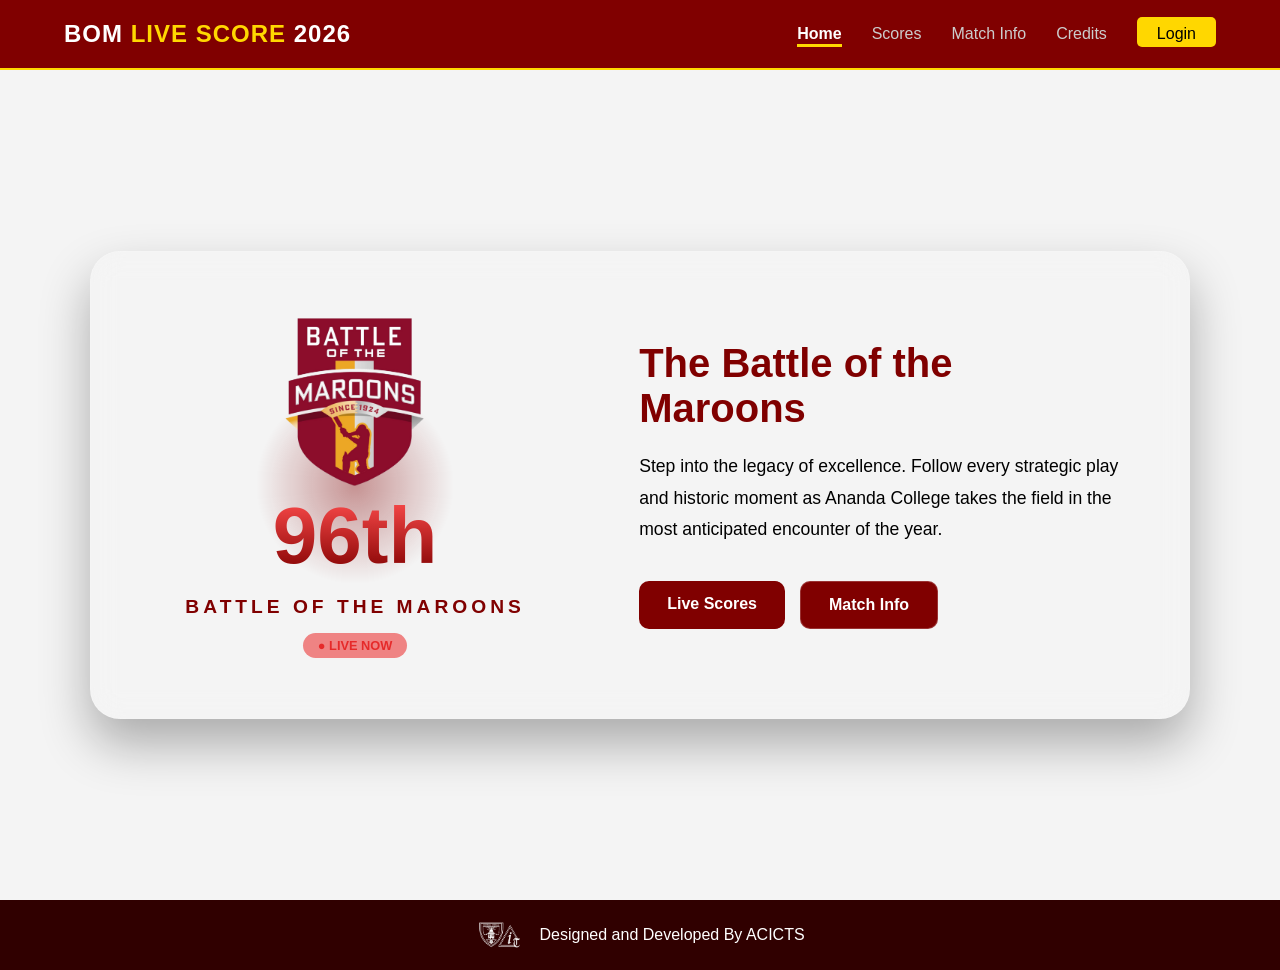
==== index.html @ b525ae36 "Credits" ====
<!DOCTYPE html>
<html lang="en">

<head>
    <meta charset="UTF-8">
    <meta name="viewport" content="width=device-width, initial-scale=1.0">
    <title>BOM Live Score 2026</title>
    <link rel="stylesheet" href="assests/style.css">
    <link rel="icon" type="image/x-icon" href="assests/img/bomlive.png">

</head>

<body>

    <nav class="navbar">
        <div class="nav-container">
            <div class="nav-logo">
                BOM<span> LIVE SCORE</span> 2026
            </div>

            <div class="menu-toggle" id="menu-toggle">
                <span></span>
                <span></span>
                <span></span>
            </div>

            <ul class="nav-links" id="nav-links">
                <li><a href="index.html" class="active">Home</a></li>
                <li><a href="#">Scores</a></li>
                <li><a href="match-info.html">Match Info</a></li>
                <li><a href="credits.html">Credits</a></li>
                <li><a href="login.html" class="btn-login">Login</a></li>
            </ul>
        </div>
    </nav>

    <main class="desktop-container">
        <div class="glass-card">
            <div class="hero-flex-container">

                <section class="branding">
                    <div class="logo-box">
                        <div class="logo-glow"></div>
                        <img src="assests/img/bom_logo.png" alt="Ananda College Logo" class="main-logo">
                        <h1 class="year-display">96th</h1>
                        <h2 class="school-name">BATTLE OF THE MAROONS</h2>
                        <div class="status-badge">● LIVE NOW</div>
                    </div>
                </section>

                <section class="intro-side">
                    <div class="intro-box">

                        <h3>The Battle of the Maroons</h3>
                        <p>
                            Step into the legacy of excellence. Follow every strategic play and historic moment as
                            Ananda College takes the field in the most anticipated encounter of the year.
                        </p>
                        <div class="button-group">
                            <a href="#" class="cta-button primary">Live Scores</a>
                            <a href="match-info.html" class="cta-button secondary">Match Info</a>
                        </div>
                    </div>
                </section>

            </div>
        </div>
    </main>

    <footer class="footer">
        <div class="footer-content">
            <img src="assests/img/logo-removebg-preview (1).png" alt="ACICTS" class="footer-mini-logo">
            <span>Designed and Developed By ACICTS</span>
        </div>
    </footer>

</body>
<script src="assests/app.js"></script>

</html>
---- assests/style.css ----
/* ================= RESET ================= */
* {
    margin: 0;
    padding: 0;
    box-sizing: border-box;
    font-family: 'Segoe UI', Tahoma, Geneva, Verdana, sans-serif;
}

body {
    background-color: #f4f4f4;
    overflow-x: hidden;
}

/* ================= NAVBAR ================= */
.navbar {
    background-color: maroon;
    color: #ffffff;
    min-height: 70px;
    display: flex;
    align-items: center;
    border-bottom: 2px solid gold;
    padding: 0 5%;
}

.nav-container {
    width: 100%;
    max-width: 1200px;
    margin: 0 auto;
    display: flex;
    justify-content: space-between;
    align-items: center;
}

.nav-logo {
    font-size: 1.5rem;
    font-weight: 800;
    letter-spacing: 1px;
}

.nav-logo span {
    color: gold;
}

.nav-links {
    list-style: none;
    display: flex;
    gap: 30px;
    align-items: center;
    flex-wrap: wrap;
}

.nav-links a {
    text-decoration: none;
    color: #cccccc;
    font-weight: 500;
    transition: 0.3s ease;
}

.nav-links a:hover,
.nav-links a.active {
    color: #ffffff;
}

.nav-links a {
    position: relative;
    text-decoration: none;
    padding-bottom: 5px;
}
.nav-links a::after {
    content: "";
    position: absolute;
    left: 0;
    bottom: 0;
    width: 0%;
    height: 3px;
    background: gold;
    transition: width 0.3s ease;
}

.nav-links a:hover::after {
    width: 100%;
}

.nav-links a.active::after {
    width: 100%;
}

.nav-links a.active {
    font-weight: 600;
}

.btn-login {
    background-color: gold;
    color: black !important;
    padding: 8px 20px;
    border-radius: 5px;
}

.btn-login:hover {
    transform: translateY(-2px);
}

/* ================= HERO SECTION ================= */
.desktop-container {
    background: linear-gradient(135deg,
            #ffffff 0%,
            #ffe6e6 20%,
            #ffcccc 40%,
            #ff9999 60%,

        );

    min-height: calc(100vh - 70px);
    display: flex;
    justify-content: center;
    align-items: center;
    padding: 40px 20px;
}

.glass-card {
    background: rgba(255, 255, 255, 0.03);
    backdrop-filter: blur(15px);
    border: 1px solid rgba(255, 255, 255, 0.1);
    border-radius: 30px;
    padding: 60px;
    max-width: 1100px;
    width: 100%;
    box-shadow: 0 25px 50px rgba(0, 0, 0, 0.3);
}

.hero-flex-container {
    display: flex;
    align-items: center;
    gap: 80px;
    flex-wrap: wrap;
}

/* ================= BRANDING ================= */
.branding {
    flex: 1;
    position: relative;
    text-align: center;
}

.logo-glow {
    position: absolute;
    top: 50%;
    left: 50%;
    transform: translate(-50%, -50%);
    width: 200px;
    height: 200px;
    background: radial-gradient(circle, rgba(128, 0, 0, 0.4) 0%, transparent 70%);
    z-index: -1;
}

.main-logo {
    width: 180px;
    max-width: 100%;
    transition: 0.4s ease;
}

.main-logo:hover {
    transform: scale(1.05);
}

.school-name {
    letter-spacing: 4px;
    font-size: 1.2rem;
    margin-top: 20px;
    color: maroon;
}

.year-display {
    font-size: 5rem;
    font-weight: 900;
    background: linear-gradient(to bottom, #ff4d4d, #800000);
    -webkit-background-clip: text;
    -webkit-text-fill-color: transparent;
    line-height: 1;
}

.status-badge {
    display: inline-block;
    background: rgba(238, 112, 112, 0.856);
    color: #e62a2a;
    padding: 5px 15px;
    border-radius: 20px;
    font-size: 0.8rem;
    font-weight: bold;
    margin-top: 15px;
    animation: pulse 2s infinite;
}

/* ================= INTRO ================= */
.intro-side {
    flex: 1.2;
}

.intro-box h3 {
    font-size: 2.5rem;
    margin-bottom: 20px;
    color: maroon;
}

.intro-box p {
    color: black;
    font-size: 1.1rem;
    font-weight: 500;
    line-height: 1.8;
    margin-bottom: 35px;
}

.button-group {
    display: flex;
    gap: 15px;
    flex-wrap: wrap;
}

.cta-button {
    padding: 14px 28px;
    border-radius: 10px;
    text-decoration: none;
    font-weight: 600;
    transition: 0.3s ease;
}

.cta-button.primary {
    background: #800000;
    color: white;
}

.cta-button.secondary {
    background: #800000;
    color: white;
    border: 1px solid rgba(255, 255, 255, 0.2);
}

.cta-button:hover {
    transform: translateY(-3px);
    filter: brightness(1.2);
}

/* ================= FOOTER ================= */
.footer {
    background: #300000;
    color: white;
    padding: 20px 5%;
}

.footer-content {
    display: flex;
    justify-content: center;
    align-items: center;
    gap: 15px;
    flex-wrap: wrap;
    text-align: center;
}

.footer-mini-logo {
    height: 30px;
}

/* ================= ANIMATION ================= */
@keyframes pulse {
    0% {
        opacity: 1;
    }

    50% {
        opacity: 0.5;
    }

    100% {
        opacity: 1;
    }
}

/* ================= RESPONSIVE ================= */

@media (max-width: 992px) {
    .hero-flex-container {
        flex-direction: column;
        gap: 40px;
        text-align: center;
    }

    .glass-card {
        padding: 40px 25px;
    }

    .year-display {
        font-size: 4rem;
    }

    .intro-box h3 {
        font-size: 2rem;
    }

    .button-group {
        justify-content: center;
    }
}

.menu-toggle {
    display: none;
}

.menu-toggle span {
    width: 25px;
    height: 3px;
    background: gold;
    border-radius: 5px;
    transition: 0.3s ease;
}



/* ================= MOBILE NAVBAR ================= */
@media (max-width: 768px) {

    .nav-container {
        flex-direction: row;
        justify-content: space-between;
        align-items: center;
        position: relative;
    }

    .menu-toggle {
        display: flex;
        flex-direction: column;
        gap: 6px;
        cursor: pointer;
        z-index: 1001;
    }

    .nav-links {
        position: absolute;
        top: 75px;
        left: 0;
        width: 100%;
        flex-direction: column;
        align-items: center;
        gap: 18px;

        background: rgba(128, 0, 0, 0.95);
        backdrop-filter: blur(15px);

        padding: 25px 0;
        border-radius: 0 0 20px 20px;
        border-bottom: 2px solid gold;

        opacity: 0;
        transform: translateY(-15px);
        pointer-events: none;
        transition: all 0.35s ease;
    }

    .nav-links.active {
        opacity: 1;
        transform: translateY(0);
        pointer-events: auto;
    }

    .nav-links li {
        width: 80%;
    }

    .nav-links a {
        display: block;
        padding: 12px;
        font-size: 1.05rem;
        border-radius: 10px;
        transition: 0.3s ease;
        background: rgba(255, 255, 255, 0.05);
    }

    .nav-links a:hover,
    .nav-links a.active {
        background: gold;
        color: maroon !important;
        font-weight: 600;
        box-shadow: 0 5px 15px rgba(255, 215, 0, 0.4);
    }

    .glass-card {
        padding: 25px 20px;
    }

    .main-logo {
        width: 130px;
    }

    .year-display {
        font-size: 3rem;
    }

    .school-name {
        font-size: 1rem;
        letter-spacing: 2px;
    }

    .intro-box h3 {
        font-size: 1.6rem;
    }

    .intro-box p {
        font-size: 1rem;
    }

    .button-group {
        flex-direction: column;
        align-items: center;
    }

    .cta-button {
        width: 100%;
        text-align: center;
    }
}

@media (max-width: 400px) {
    .year-display {
        font-size: 2.4rem;
    }

    .intro-box h3 {
        font-size: 1.3rem;
    }

    .main-logo {
        width: 110px;
    }
}

.nav-container {
    position: relative;
    z-index: 1000;
}

.nav-links {
    z-index: 9999;
}




/* ================= ADMIN LOGIN ================= */
.login-container {
    display: flex;
    justify-content: center;
    align-items: center;
    min-height: calc(100vh - 70px);
    background: linear-gradient(135deg, #8b0000 0%, #4a0000 100%);
    padding: 40px 20px;
}

.login-card {
    background: rgba(255, 255, 255, 0.05);
    backdrop-filter: blur(20px);
    border: 1px solid rgba(255, 255, 255, 0.15);
    border-radius: 25px;
    padding: 40px 35px;
    max-width: 400px;
    width: 100%;
    color: #ffffff;
    box-shadow: 0 20px 40px rgba(0, 0, 0, 0.4);
    text-align: center;
}

.login-title {
    font-size: 2rem;
    color: gold;
    margin-bottom: 25px;
    font-weight: 700;
    letter-spacing: 1px;
}

.login-form {
    display: flex;
    flex-direction: column;
    gap: 20px;
}

.login-form label {
    text-align: left;
    font-size: 0.95rem;
    color: #fff;
}

.login-form input {
    padding: 12px 15px;
    border-radius: 10px;
    border: none;
    outline: none;
    background: rgba(255, 255, 255, 0.1);
    color: #fff;
    font-size: 1rem;
    transition: 0.3s ease;
}

.login-form input::placeholder {
    color: #ccc;
}

.login-form input:focus {
    background: rgba(255, 255, 255, 0.2);
    box-shadow: 0 0 10px gold;
}

.login-btn {
    padding: 14px 0;
    border: none;
    border-radius: 12px;
    background: gold;
    color: maroon;
    font-weight: 700;
    font-size: 1rem;
    cursor: pointer;
    transition: 0.3s ease;
}

.login-btn:hover {
    transform: translateY(-3px);
    box-shadow: 0 5px 20px rgba(255, 215, 0, 0.5);
}

.login-footer {
    margin-top: 20px;
    font-size: 0.85rem;
    color: #ccc;
}

@media (max-width: 500px) {
    .login-card {
        padding: 30px 20px;
    }

    .login-title {
        font-size: 1.6rem;
    }
}


/* ================= MATCH INFO PAGE ================= */
.match-info-page {
    display: flex;
    justify-content: center;
    padding: 50px 5%;
        background: linear-gradient(135deg,
            #ffffff 0%,
            #ffe6e6 20%,
            #ffcccc 40%,
            #ff9999 60%,

        ); }

.match-info-card {
    background: rgba(255, 255, 255, 0.95);
    border-radius: 20px;
    padding: 40px;
    max-width: 900px;
    width: 100%;
    box-shadow: 0 10px 30px rgba(0, 0, 0, 0.2);
    color: #800000;
}

.match-title {
    font-size: 2rem;
    color: #800000;
    text-align: center;
    margin-bottom: 30px;
    font-weight: 700;
}

.info-box {
    background: #ffffff;
    border: 2px solid #800000; 
    border-left: 6px solid gold;
    border-radius: 15px;
    padding: 20px 25px;
    margin-bottom: 20px;
    box-shadow: 0 0 15px rgba(255, 215, 0, 0.2);
    transition: all 0.3s ease;
}

.info-box:hover {
    box-shadow: 0 0 25px rgba(255, 215, 0, 0.4);
}

.info-box h3 {
    color: #800000;
    margin-bottom: 10px;
}

.info-box p {
    color: black;
    font-weight: 500; 
    line-height: 1.6;
}

@media (max-width: 768px) {
    .match-info-card {
        padding: 25px 20px;
    }

    .match-title {
        font-size: 1.8rem;
    }

    .info-box {
        padding: 15px 15px;
    }

    .info-box h3 {
        font-size: 1.1rem;
    }

    .info-box p {
        font-size: 0.95rem;
    }
}

/* ================= TWO COLUMN DEVELOPER GRID ================= */

.credits-container {
    display: flex;
    justify-content: center;
    padding: 60px 5%;
    background: linear-gradient(135deg, #ffffff, #f7f7f7);
}

.credits-card {
    max-width: 1000px;
    width: 100%;
}

.credits-title {
    text-align: center;
    font-size: 2.2rem;
    color: #800000;
    margin-bottom: 40px;
}

.dev-grid {
    display: grid;
    grid-template-columns: repeat(2, 1fr);
    gap: 25px;
}


.dev-card {
    background: #ffffff;
    border: 2px solid #800000;
    border-radius: 15px;
    padding: 25px;
    text-align: center;
    transition: 0.3s ease;
    box-shadow: 0 0 15px rgba(255, 215, 0, 0.2);
}


.dev-card:hover {
    box-shadow: 0 0 25px rgba(255, 215, 0, 0.6);
    transform: translateY(-5px);
}
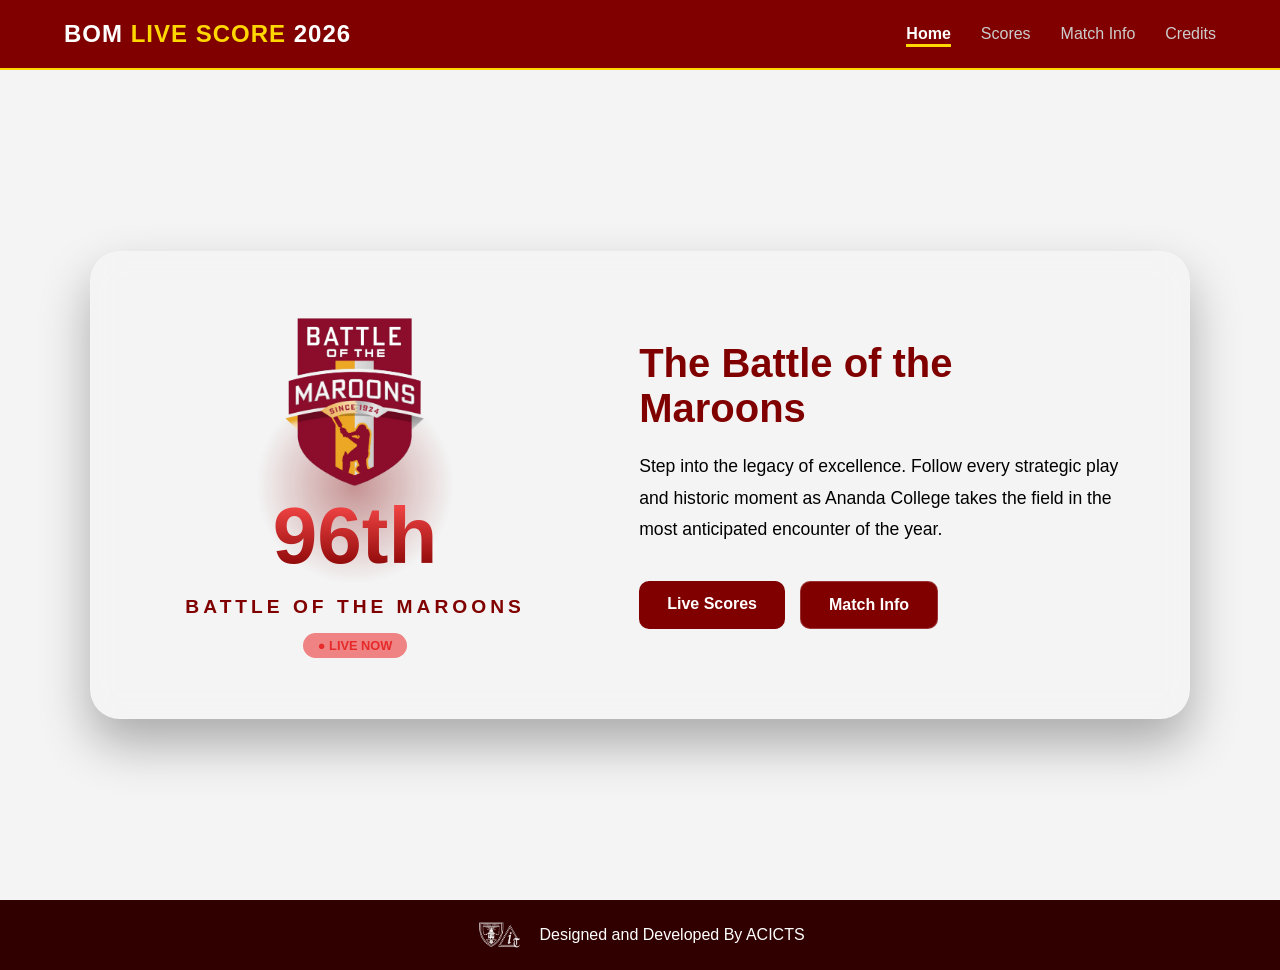
==== commit 75fa3f4a: "Navbar Adjustments" ====
--- a/index.html
+++ b/index.html
@@ -26,10 +26,9 @@
 
             <ul class="nav-links" id="nav-links">
                 <li><a href="index.html" class="active">Home</a></li>
-                <li><a href="#">Scores</a></li>
+                <li><a href="live-scores.html">Scores</a></li>
                 <li><a href="match-info.html">Match Info</a></li>
                 <li><a href="credits.html">Credits</a></li>
-                <li><a href="login.html" class="btn-login">Login</a></li>
             </ul>
         </div>
     </nav>
@@ -57,7 +56,7 @@
                             Ananda College takes the field in the most anticipated encounter of the year.
                         </p>
                         <div class="button-group">
-                            <a href="#" class="cta-button primary">Live Scores</a>
+                            <a href="live-scores.html" class="cta-button primary">Live Scores</a>
                             <a href="match-info.html" class="cta-button secondary">Match Info</a>
                         </div>
                     </div>
--- a/assests/style.css
+++ b/assests/style.css
@@ -91,7 +91,7 @@
 
 .btn-login {
     background-color: gold;
-    color: black !important;
+    color: white !important;
     padding: 8px 20px;
     border-radius: 5px;
 }
@@ -241,6 +241,33 @@
 }
 
 /* ================= FOOTER ================= */
+
+html, body {
+    height: 100%;
+    margin: 0;
+}
+
+body {
+    display: flex;
+    flex-direction: column;
+}
+
+.credits-container{
+    flex: 1;
+}
+
+.desktop-container{
+    flex: 1;
+}
+
+.live-score-section{
+    flex: 1;
+}
+
+.match-info-page{
+    flex: 1;
+}
+
 .footer {
     background: #300000;
     color: white;
@@ -259,6 +286,7 @@
 .footer-mini-logo {
     height: 30px;
 }
+
 
 /* ================= ANIMATION ================= */
 @keyframes pulse {
@@ -347,7 +375,7 @@
 
         padding: 25px 0;
         border-radius: 0 0 20px 20px;
-        border-bottom: 2px solid gold;
+
 
         opacity: 0;
         transform: translateY(-15px);
@@ -370,7 +398,6 @@
         padding: 12px;
         font-size: 1.05rem;
         border-radius: 10px;
-        transition: 0.3s ease;
         background: rgba(255, 255, 255, 0.05);
     }
 
@@ -450,12 +477,18 @@
     justify-content: center;
     align-items: center;
     min-height: calc(100vh - 70px);
-    background: linear-gradient(135deg, #8b0000 0%, #4a0000 100%);
+    background: linear-gradient(135deg,
+            #ffffff 0%,
+            #ffe6e6 20%,
+            #ffcccc 40%,
+            #ff9999 60%,
+
+        );
     padding: 40px 20px;
 }
 
 .login-card {
-    background: rgba(255, 255, 255, 0.05);
+    background: maroon;
     backdrop-filter: blur(20px);
     border: 1px solid rgba(255, 255, 255, 0.15);
     border-radius: 25px;
@@ -508,16 +541,18 @@
 }
 
 .login-btn {
-    padding: 14px 0;
-    border: none;
-    border-radius: 12px;
+    padding: 14px 28px;
+    border-radius: 10px;
+    text-decoration: none;
+    font-weight: 600;
+    transition: 0.3s ease;
+}
+
+.login-btn {
     background: gold;
     color: maroon;
-    font-weight: 700;
-    font-size: 1rem;
-    cursor: pointer;
-    transition: 0.3s ease;
-}
+}
+
 
 .login-btn:hover {
     transform: translateY(-3px);
@@ -650,7 +685,7 @@
 
 .dev-card {
     background: #ffffff;
-    border: 2px solid #800000;
+    border: solid #800000;
     border-radius: 15px;
     padding: 25px;
     text-align: center;
@@ -660,8 +695,152 @@
 
 
 .dev-card:hover {
-    box-shadow: 0 0 25px rgba(255, 215, 0, 0.6);
     transform: translateY(-5px);
 }
 
-
+/* ================= TABLET RESPONSIVE ================= */
+
+@media (max-width: 992px) {
+
+    .credits-card {
+        padding: 30px;
+    }
+
+    .dev-grid {
+        grid-template-columns: repeat(2, 1fr);
+        gap: 20px;
+    }
+
+}
+
+/* ================= MOBILE RESPONSIVE ================= */
+
+@media (max-width: 400px) {
+
+    .credits-container {
+        padding: 40px 20px;
+    }
+
+    .credits-card {
+        padding: 25px 20px;
+    }
+
+    .credits-title {
+        font-size: 22px;
+        margin-bottom: 30px;
+    }
+
+    .dev-grid {
+        grid-template-columns: 1fr; /* Stack cards */
+        gap: 15px;
+    }
+
+    .dev-card {
+        padding: 18px;
+    }
+
+    .dev-card h3 {
+        font-size: 16px;
+    }
+
+}
+
+
+
+/* ================= LIVE SCORE SECTION ================= */
+
+.live-score-section {
+    padding: 60px 5%;
+    background: linear-gradient(135deg, #ffffff, #f8f5f5);
+}
+
+.section-title {
+    text-align: center;
+    color: #800000;
+    font-size: 2rem;
+    margin-bottom: 40px;
+}
+
+
+.team-box {
+    background: #ffffff;
+    border: 2px solid #800000;
+    border-left: 6px solid gold;
+    border-radius: 12px;
+    padding: 25px;
+    margin-bottom: 40px;
+    box-shadow: 0 5px 15px rgba(128, 0, 0, 0.1);
+}
+
+.team-box-nalanda {
+    background: #ffffff;
+    border: 2px solid #800000;
+    border-left: 6px solid gray;
+    border-radius: 12px;
+    padding: 25px;
+    margin-bottom: 40px;
+    box-shadow: 0 5px 15px rgba(128, 0, 0, 0.1);
+}
+
+.team-title {
+    color: #800000;
+    margin-bottom: 20px;
+    text-align: center;
+    font-size: 1.5rem;
+}
+
+
+.score-table {
+    width: 100%;
+    border-collapse: collapse;
+    margin-bottom: 25px;
+    background: #ffffff;
+}
+
+.score-table th {
+    background: #800000;
+    color: #ffffff;
+    padding: 12px;
+    border: 1px solid #800000;
+}
+
+.score-table td {
+    padding: 10px;
+    border: 1px solid #800000;
+    text-align: center;
+}
+
+
+.score-table tbody tr:nth-child(even) {
+    background: #fff8dc; 
+}
+
+
+.total-row {
+    background: gold;
+    color: #800000;
+    font-weight: bold;
+}
+
+.total-row-nalanda {
+    background: gray;
+    color: #800000;
+    font-weight: bold;
+}
+
+
+@media (max-width: 768px) {
+    .score-table th,
+    .score-table td {
+        font-size: 0.9rem;
+        padding: 8px;
+    }
+
+    .team-box {
+        padding: 15px;
+    }
+}
+
+
+
+
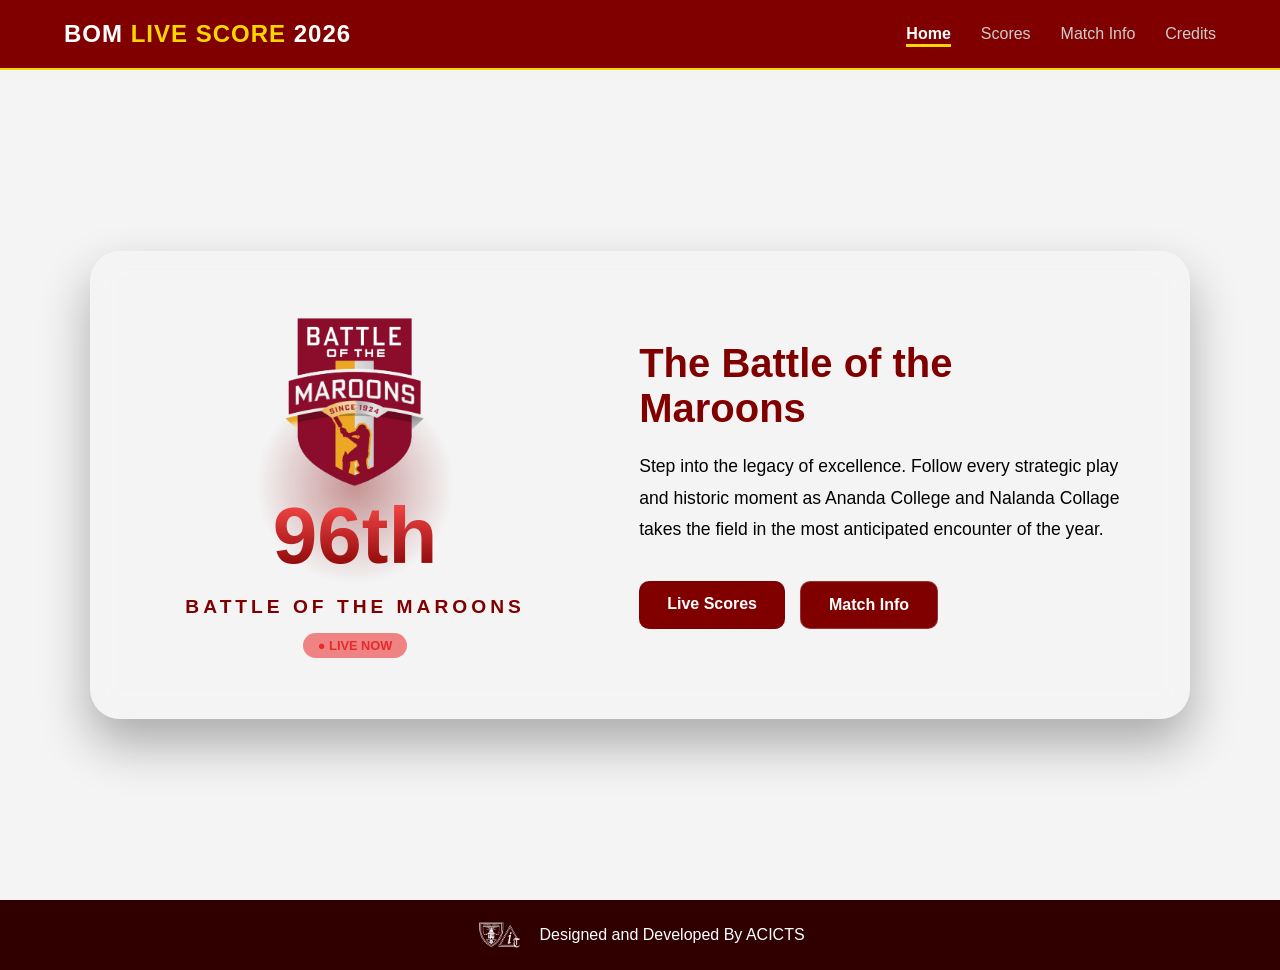
==== commit 20ac38b9: "Adjusted some features" ====
--- a/index.html
+++ b/index.html
@@ -53,7 +53,7 @@
                         <h3>The Battle of the Maroons</h3>
                         <p>
                             Step into the legacy of excellence. Follow every strategic play and historic moment as
-                            Ananda College takes the field in the most anticipated encounter of the year.
+                            Ananda College and Nalanda Collage takes the field in the most anticipated encounter of the year.
                         </p>
                         <div class="button-group">
                             <a href="live-scores.html" class="cta-button primary">Live Scores</a>
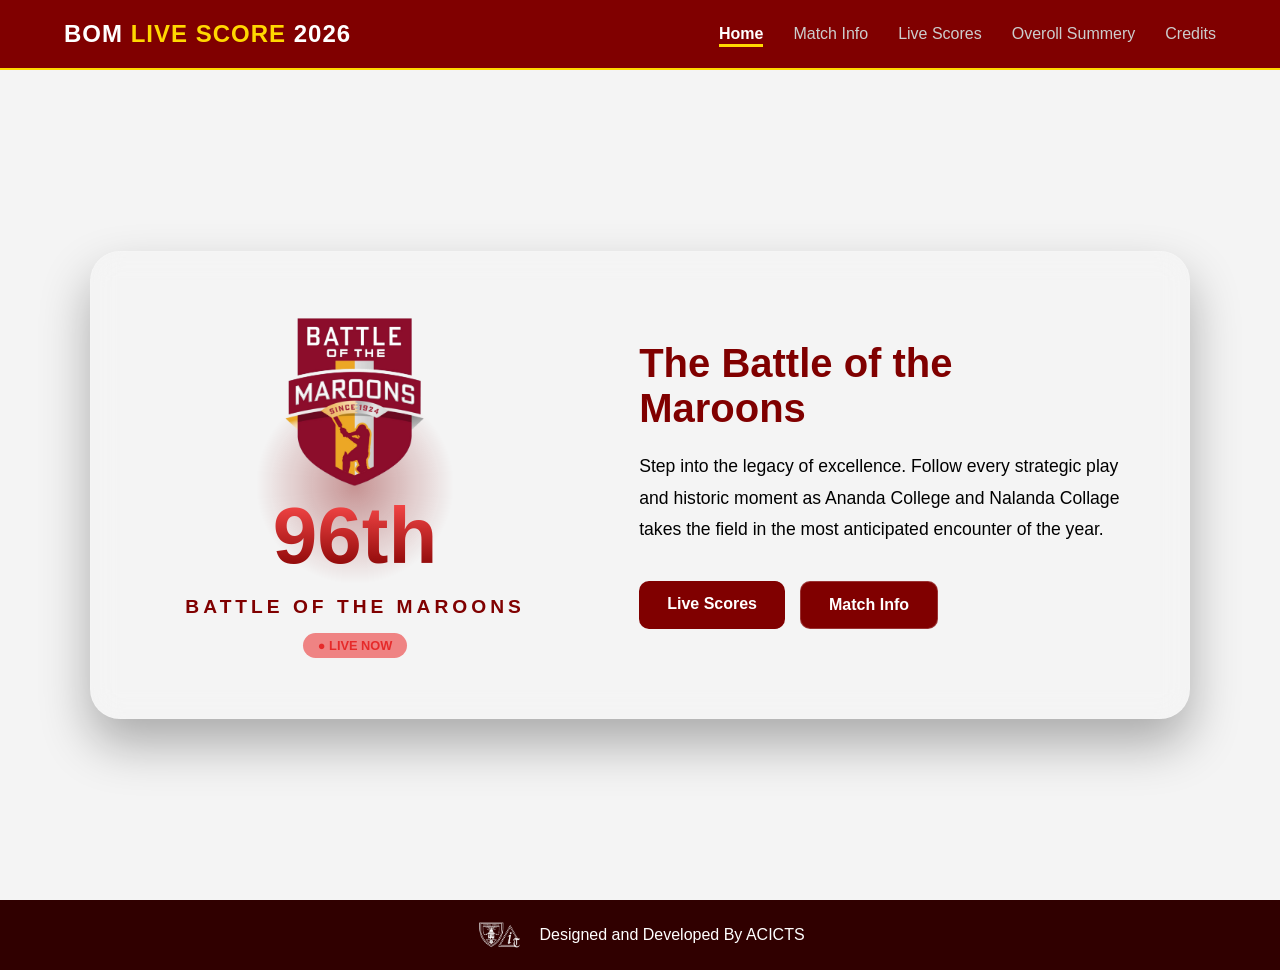
==== commit b22383a9: "Added some features" ====
--- a/index.html
+++ b/index.html
@@ -26,8 +26,9 @@
 
             <ul class="nav-links" id="nav-links">
                 <li><a href="index.html" class="active">Home</a></li>
-                <li><a href="live-scores.html">Scores</a></li>
                 <li><a href="match-info.html">Match Info</a></li>
+                <li><a href="scores.html">Live Scores</a></li>
+                <li><a href="live-scores.html">Overoll Summery</a></li>
                 <li><a href="credits.html">Credits</a></li>
             </ul>
         </div>
@@ -53,7 +54,8 @@
                         <h3>The Battle of the Maroons</h3>
                         <p>
                             Step into the legacy of excellence. Follow every strategic play and historic moment as
-                            Ananda College and Nalanda Collage takes the field in the most anticipated encounter of the year.
+                            Ananda College and Nalanda Collage takes the field in the most anticipated encounter of the
+                            year.
                         </p>
                         <div class="button-group">
                             <a href="live-scores.html" class="cta-button primary">Live Scores</a>
--- a/assests/style.css
+++ b/assests/style.css
@@ -265,6 +265,10 @@
 }
 
 .match-info-page{
+    flex: 1;
+}
+
+.score-status{
     flex: 1;
 }
 
@@ -576,84 +580,6 @@
 }
 
 
-/* ================= MATCH INFO PAGE ================= */
-.match-info-page {
-    display: flex;
-    justify-content: center;
-    padding: 50px 5%;
-        background: linear-gradient(135deg,
-            #ffffff 0%,
-            #ffe6e6 20%,
-            #ffcccc 40%,
-            #ff9999 60%,
-
-        ); }
-
-.match-info-card {
-    background: rgba(255, 255, 255, 0.95);
-    border-radius: 20px;
-    padding: 40px;
-    max-width: 900px;
-    width: 100%;
-    box-shadow: 0 10px 30px rgba(0, 0, 0, 0.2);
-    color: #800000;
-}
-
-.match-title {
-    font-size: 2rem;
-    color: #800000;
-    text-align: center;
-    margin-bottom: 30px;
-    font-weight: 700;
-}
-
-.info-box {
-    background: #ffffff;
-    border: 2px solid #800000; 
-    border-left: 6px solid gold;
-    border-radius: 15px;
-    padding: 20px 25px;
-    margin-bottom: 20px;
-    box-shadow: 0 0 15px rgba(255, 215, 0, 0.2);
-    transition: all 0.3s ease;
-}
-
-.info-box:hover {
-    box-shadow: 0 0 25px rgba(255, 215, 0, 0.4);
-}
-
-.info-box h3 {
-    color: #800000;
-    margin-bottom: 10px;
-}
-
-.info-box p {
-    color: black;
-    font-weight: 500; 
-    line-height: 1.6;
-}
-
-@media (max-width: 768px) {
-    .match-info-card {
-        padding: 25px 20px;
-    }
-
-    .match-title {
-        font-size: 1.8rem;
-    }
-
-    .info-box {
-        padding: 15px 15px;
-    }
-
-    .info-box h3 {
-        font-size: 1.1rem;
-    }
-
-    .info-box p {
-        font-size: 0.95rem;
-    }
-}
 
 /* ================= TWO COLUMN DEVELOPER GRID ================= */
 
@@ -698,6 +624,7 @@
     transform: translateY(-5px);
 }
 
+
 /* ================= TABLET RESPONSIVE ================= */
 
 @media (max-width: 992px) {
@@ -745,102 +672,270 @@
 
 }
 
-
-
 /* ================= LIVE SCORE SECTION ================= */
 
+
 .live-score-section {
-    padding: 60px 5%;
-    background: linear-gradient(135deg, #ffffff, #f8f5f5);
-}
+    padding: 70px 5%;
+    background: linear-gradient(135deg, #ffffff, #f4eded);
+    font-family: 'Segoe UI', sans-serif;
+}
+
 
 .section-title {
+    text-align: center;
+    color: #800000;
+    font-size: 2.2rem;
+    margin-bottom: 50px;
+    font-weight: 700;
+    letter-spacing: 1px;
+}
+
+.section-title::after {
+    content: "";
+    width: 120px;
+    height: 4px;
+    background: linear-gradient(to right, gold, #800000);
+    display: block;
+    margin: 10px auto 0;
+    border-radius: 4px;
+}
+
+/* ================= TEAM CONTAINER ================= */
+
+.team-box,
+.team-box-nalanda {
+    background: #ffffff;
+    border-radius: 15px;
+    padding: 30px;
+    margin-bottom: 50px;
+    border: 3px solid #800000;
+    box-shadow: 0 15px 35px rgba(0,0,0,0.08);
+}
+
+.team-box {
+    border-left: 8px solid gold;
+}
+
+.team-box-nalanda {
+    border-left: 8px solid gray;
+}
+
+.team-title {
+    text-align: center;
+    font-size: 1.8rem;
+    margin-bottom: 25px;
+    color: #800000;
+    font-weight: 700;
+}
+
+/* ================= TABLE STYLE ================= */
+
+.score-table {
+    width: 100%;
+    border-collapse: collapse;  
+    margin-bottom: 35px;
+    border: 2px solid #800000;
+}
+
+
+.score-table thead tr:first-child th {
+    background: #800000;
+    color: white;
+    font-size: 1rem;
+    text-align: left;
+    padding: 12px;
+    border: 2px solid gold;
+}
+
+
+.score-table thead tr:nth-child(2) th {
+    background: #f8eaea;
+    color: #800000;
+    padding: 12px;
+    border: 2px solid #800000;
+    font-weight: 600;
+}
+
+
+.score-table td {
+    padding: 12px;
+    text-align: center;
+    border: 2px solid #e2caca;
+    font-size: 0.95rem;
+}
+
+.score-table tbody tr:nth-child(even) {
+    background: #fff7f7;
+}
+
+
+.score-table tbody tr:hover {
+    background: #fff0d9;
+    transition: 0.2s ease;
+}
+
+
+.total-row td {
+    background: gold;
+    color: #800000;
+    font-weight: bold;
+    border: 2px solid #800000;
+}
+
+.total-row-nalanda td {
+    background: #cfcfcf;
+    color: #800000;
+    font-weight: bold;
+    border: 2px solid #800000;
+}
+
+
+@media (max-width: 768px) {
+    .score-table th,
+    .score-table td {
+        font-size: 0.85rem;
+        padding: 8px;
+    }
+
+    .team-box,
+    .team-box-nalanda {
+        padding: 20px;
+    }
+
+    .section-title {
+        font-size: 1.7rem;
+    }
+}
+
+/* ================= MATCH RESULT CARD ================= */
+
+.match-result-card {
+    background: #ffffff;
+    border-radius: 20px;
+    padding: 40px;
+    margin: 60px auto;
+    border: 3px solid #800000;
+    border-top: 8px solid gold;
+    box-shadow: 0 20px 45px rgba(0,0,0,0.1);
+    max-width: 1100px;
+}
+
+
+.result-title {
     text-align: center;
     color: #800000;
     font-size: 2rem;
     margin-bottom: 40px;
-}
-
-
-.team-box {
-    background: #ffffff;
+    font-weight: 700;
+}
+
+.result-title::after {
+    content: "";
+    width: 100px;
+    height: 4px;
+    background: linear-gradient(to right, gold, #800000);
+    display: block;
+    margin: 10px auto 0;
+    border-radius: 4px;
+}
+
+
+.result-teams {
+    display: flex;
+    align-items: center;
+    justify-content: space-between;
+    gap: 30px;
+    margin-bottom: 40px;
+}
+
+.result-team {
+    flex: 1;
+    text-align: center;
+    padding: 20px;
+    border: 2px solid #e2caca;
+    border-radius: 15px;
+    transition: 0.3s ease;
+}
+
+.result-team:hover {
+    transform: translateY(-6px);
+    box-shadow: 0 15px 30px rgba(128,0,0,0.15);
+}
+
+
+.winner {
+    border: 3px solid gold;
+    background: #fff8dc;
+    box-shadow: 0 15px 30px rgba(255,215,0,0.3);
+}
+
+.team-logo {
+    width: 90px;
+    height: auto;
+    margin-bottom: 15px;
+}
+
+.team-logo-nc {
+    width: 120px;
+    height: auto;
+    margin-bottom: 15px;
+}
+
+
+.result-team h3 {
+    color: #800000;
+    margin-bottom: 10px;
+    font-size: 1.4rem;
+}
+
+.team-score {
+    font-size: 1.2rem;
+    font-weight: 600;
+    color: #333;
+}
+
+
+.vs-text {
+    font-size: 1.5rem;
+    font-weight: bold;
+    color: #800000;
+}
+
+
+.win-description {
+    background: #f8eaea;
+    padding: 25px;
+    border-radius: 15px;
     border: 2px solid #800000;
-    border-left: 6px solid gold;
-    border-radius: 12px;
-    padding: 25px;
-    margin-bottom: 40px;
-    box-shadow: 0 5px 15px rgba(128, 0, 0, 0.1);
-}
-
-.team-box-nalanda {
-    background: #ffffff;
-    border: 2px solid #800000;
-    border-left: 6px solid gray;
-    border-radius: 12px;
-    padding: 25px;
-    margin-bottom: 40px;
-    box-shadow: 0 5px 15px rgba(128, 0, 0, 0.1);
-}
-
-.team-title {
+}
+
+.win-description h4 {
     color: #800000;
-    margin-bottom: 20px;
-    text-align: center;
-    font-size: 1.5rem;
-}
-
-
-.score-table {
-    width: 100%;
-    border-collapse: collapse;
-    margin-bottom: 25px;
-    background: #ffffff;
-}
-
-.score-table th {
-    background: #800000;
-    color: #ffffff;
-    padding: 12px;
-    border: 1px solid #800000;
-}
-
-.score-table td {
-    padding: 10px;
-    border: 1px solid #800000;
-    text-align: center;
-}
-
-
-.score-table tbody tr:nth-child(even) {
-    background: #fff8dc; 
-}
-
-
-.total-row {
-    background: gold;
-    color: #800000;
-    font-weight: bold;
-}
-
-.total-row-nalanda {
-    background: gray;
-    color: #800000;
-    font-weight: bold;
-}
-
+    margin-bottom: 10px;
+}
+
+.win-description p {
+    font-size: 1rem;
+    line-height: 1.6;
+}
 
 @media (max-width: 768px) {
-    .score-table th,
-    .score-table td {
-        font-size: 0.9rem;
-        padding: 8px;
-    }
-
-    .team-box {
-        padding: 15px;
-    }
-}
-
-
-
-
+
+    .result-teams {
+        flex-direction: column;
+    }
+
+    .vs-text {
+        margin: 20px 0;
+    }
+
+    .match-result-card {
+        padding: 25px;
+    }
+}
+
+
+
+
+
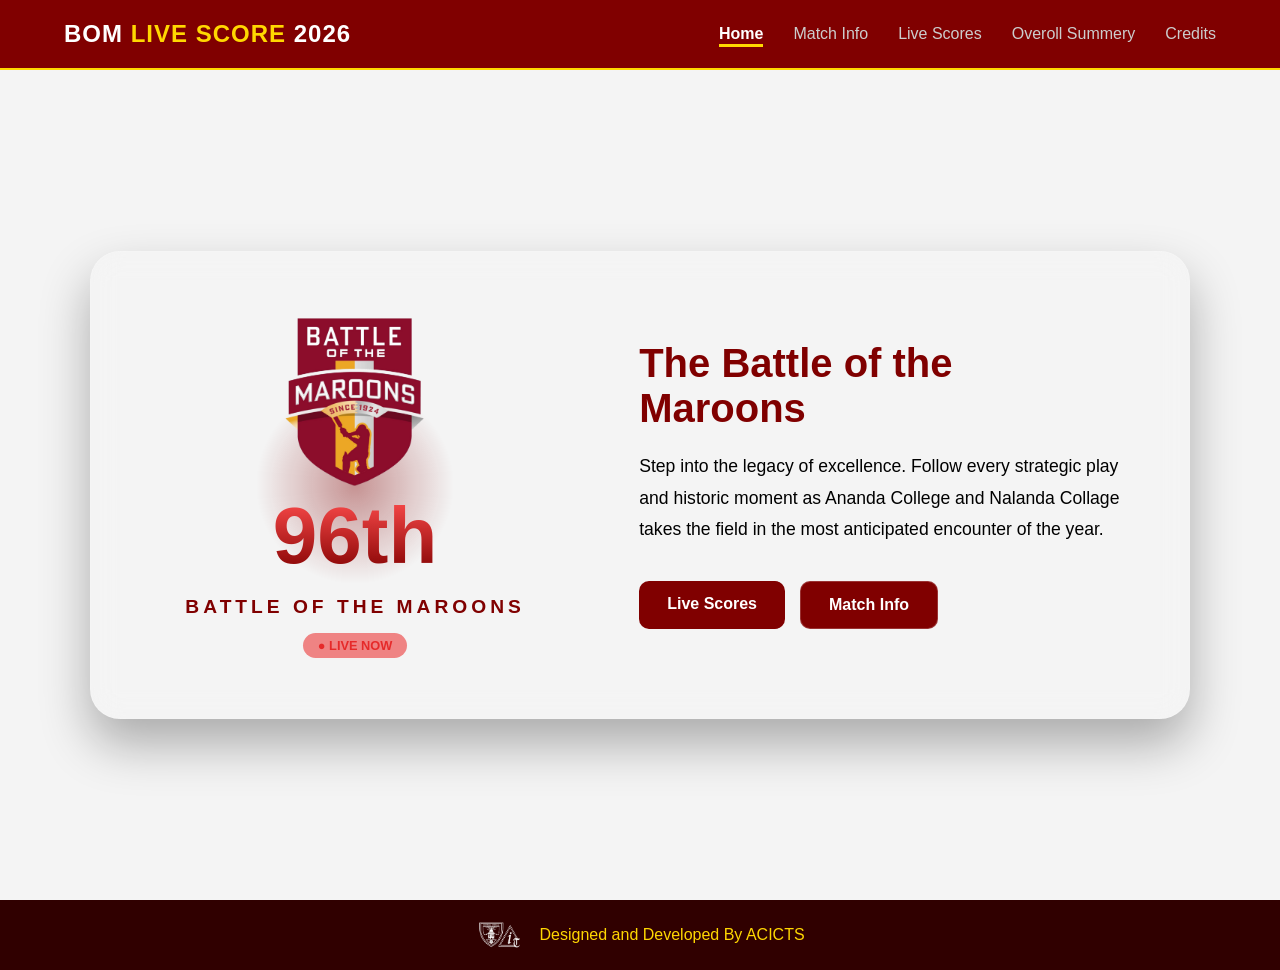
==== commit 36f23805: "Made some adjustments" ====
--- a/index.html
+++ b/index.html
@@ -15,7 +15,7 @@
     <nav class="navbar">
         <div class="nav-container">
             <div class="nav-logo">
-                BOM<span> LIVE SCORE</span> 2026
+                <a href="index.html" id="nav-logo">BOM<span> LIVE SCORE</span> 2026</a>
             </div>
 
             <div class="menu-toggle" id="menu-toggle">
@@ -58,7 +58,7 @@
                             year.
                         </p>
                         <div class="button-group">
-                            <a href="live-scores.html" class="cta-button primary">Live Scores</a>
+                            <a href="scores.html" class="cta-button primary">Live Scores</a>
                             <a href="match-info.html" class="cta-button secondary">Match Info</a>
                         </div>
                     </div>
--- a/assests/style.css
+++ b/assests/style.css
@@ -53,6 +53,13 @@
     text-decoration: none;
     color: #cccccc;
     font-weight: 500;
+    transition: 0.3s ease;
+}
+
+.nav-logo a {
+    text-decoration: none;
+    color: #ffffff;
+    font-weight: 800;
     transition: 0.3s ease;
 }
 
@@ -274,7 +281,8 @@
 
 .footer {
     background: #300000;
-    color: white;
+    color: gold;
+    font-weight: 500;
     padding: 20px 5%;
 }
 
@@ -610,19 +618,109 @@
 
 
 .dev-card {
-    background: #ffffff;
-    border: solid #800000;
+    background: rgba(255, 255, 255, 0.25); 
+    backdrop-filter: blur(10px) saturate(180%); 
+    -webkit-backdrop-filter: blur(10px) saturate(180%);
+    border: 1px solid rgba(255, 215, 0, 0.5); 
     border-radius: 15px;
     padding: 25px;
     text-align: center;
+    transition: transform 0.3s ease, box-shadow 0.3s ease;
+    box-shadow: 0 10px 25px rgba(0, 0, 0, 0.1), 0 0 15px rgba(255, 215, 0, 0.1); 
+}
+
+
+.dev-card:hover {
+    transform: translateY(-6px);
+    box-shadow: 0 15px 35px rgba(0, 0, 0, 0.15), 0 0 25px rgba(255, 215, 0, 0.25);
+}
+
+
+.dev-card h4, .dev-card p {
+    color: #800000;
+    align-items: center;
+}
+
+/* ===== Collaboration Section ===== */
+
+.collab-section {
+    display: flex;
+    justify-content: center;
+    padding: 80px 5%;
+    background: linear-gradient(135deg, #ffffff, #f4eded);
+}
+
+.collab-card {
+    max-width: 700px;
+    width: 100%;
+    text-align: center;
+    padding: 50px 40px;
+    border-radius: 25px;
+
+    background: rgba(128, 0, 0, 0.06);
+    backdrop-filter: blur(18px);
+    -webkit-backdrop-filter: blur(18px);
+
+    border: 2px solid rgba(128, 0, 0, 0.4);
+
+    box-shadow:
+        0 25px 60px rgba(0,0,0,0.15),
+        0 0 30px rgba(255,215,0,0.25);
+
     transition: 0.3s ease;
-    box-shadow: 0 0 15px rgba(255, 215, 0, 0.2);
-}
-
-
-.dev-card:hover {
-    transform: translateY(-5px);
-}
+}
+
+.collab-card:hover {
+    transform: translateY(-6px);
+    box-shadow:
+        0 30px 70px rgba(0,0,0,0.2),
+        0 0 40px rgba(255,215,0,0.35);
+}
+
+
+.collab-text {
+    font-size: 1rem;
+    color: #800000;
+    opacity: 0.8;
+    letter-spacing: 1px;
+    margin-bottom: 10px;
+}
+
+.collab-title {
+    font-size: 2rem;
+    color: #800000;
+    font-weight: 700;
+    margin-bottom: 30px;
+}
+
+
+.collab-logo img {
+    width: 300px;
+    height: auto;
+    filter: drop-shadow(0 8px 20px rgba(0,0,0,0.2));
+    transition: 0.3s ease;
+}
+
+.collab-logo img:hover {
+    transform: scale(1.05);
+}
+
+
+@media (max-width: 768px) {
+
+    .collab-card {
+        padding: 35px 25px;
+    }
+
+    .collab-title {
+        font-size: 1.5rem;
+    }
+
+    .collab-logo img {
+        width: 90px;
+    }
+}
+
 
 
 /* ================= TABLET RESPONSIVE ================= */
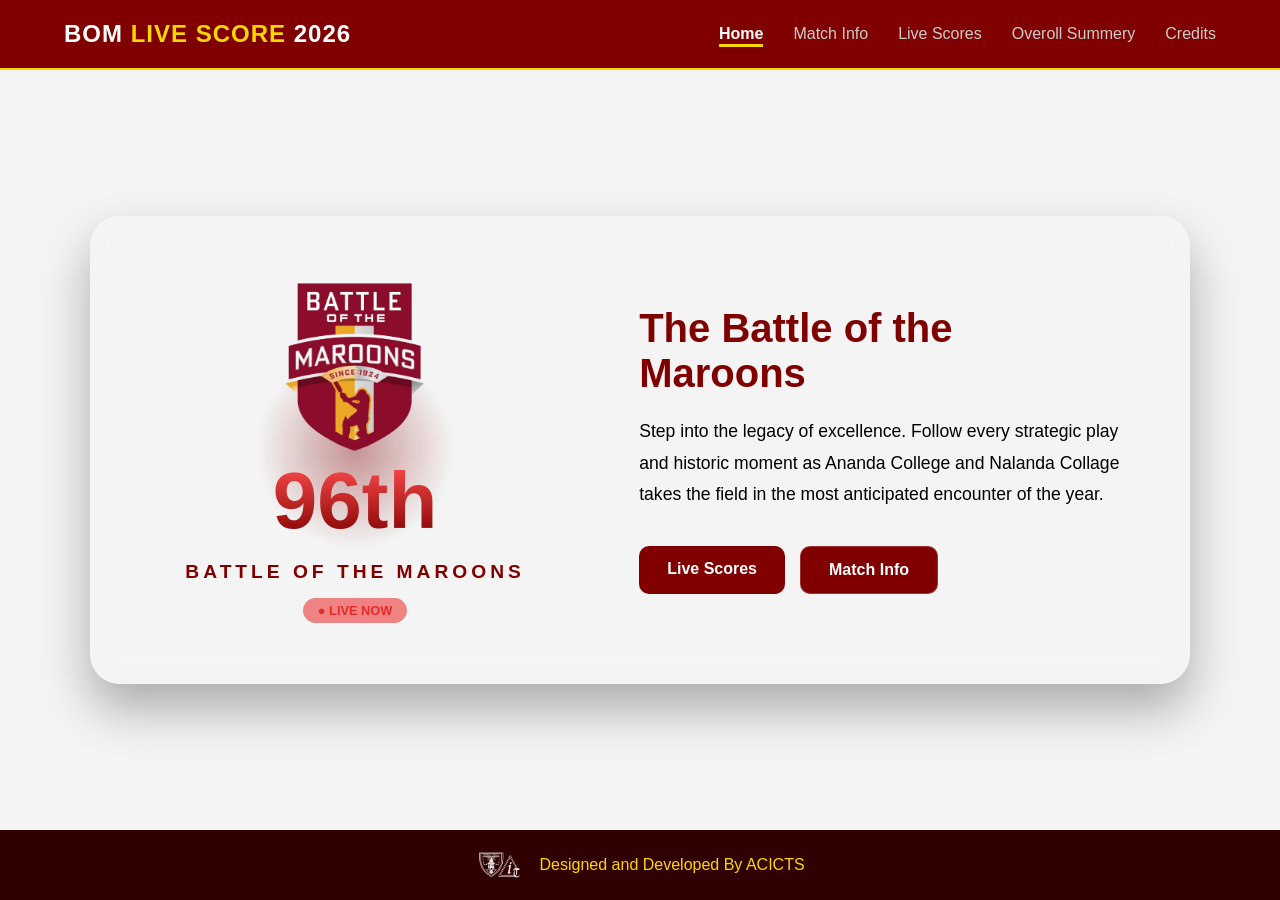
==== commit b2edc31b: "Added responsiveness and credits" ====
--- a/index.html
+++ b/index.html
@@ -6,7 +6,7 @@
     <meta name="viewport" content="width=device-width, initial-scale=1.0">
     <title>BOM Live Score 2026</title>
     <link rel="stylesheet" href="assests/style.css">
-    <link rel="icon" type="image/x-icon" href="assests/img/bomlive.png">
+    <link rel="icon" type="image/x-icon" href="assests/img/BOMlivelogo.png">
 
 </head>
 
--- a/assests/style.css
+++ b/assests/style.css
@@ -116,8 +116,6 @@
             #ff9999 60%,
 
         );
-
-    min-height: calc(100vh - 70px);
     display: flex;
     justify-content: center;
     align-items: center;
@@ -593,14 +591,15 @@
 
 .credits-container {
     display: flex;
-    justify-content: center;
-    padding: 60px 5%;
-    background: linear-gradient(135deg, #ffffff, #f7f7f7);
+    flex-direction: column;
+    align-items: center;
+    padding: 80px 5%;
+    background: linear-gradient(135deg, #ffffff, #f4eded);
 }
 
 .credits-card {
+    width: 100%;
     max-width: 1000px;
-    width: 100%;
 }
 
 .credits-title {
@@ -643,11 +642,12 @@
 
 /* ===== Collaboration Section ===== */
 
+
 .collab-section {
+    width: 100%;
     display: flex;
     justify-content: center;
-    padding: 80px 5%;
-    background: linear-gradient(135deg, #ffffff, #f4eded);
+    margin-bottom: 70px; 
 }
 
 .collab-card {
@@ -671,15 +671,14 @@
 }
 
 .collab-card:hover {
-    transform: translateY(-6px);
-    box-shadow:
-        0 30px 70px rgba(0,0,0,0.2),
-        0 0 40px rgba(255,215,0,0.35);
-}
+    transform: translateY(-5px);
+}
+
 
 
 .collab-text {
     font-size: 1rem;
+    font-weight: 500;
     color: #800000;
     opacity: 0.8;
     letter-spacing: 1px;
@@ -889,22 +888,46 @@
 }
 
 
+@media (max-width: 992px) {
+
+    .score-table {
+        display: block;
+        width: 100%;
+        overflow-x: auto;
+        white-space: nowrap;
+    }
+
+    .score-table thead th,
+    .score-table tbody td {
+        font-size: 0.9rem;
+        padding: 10px 12px;
+    }
+}
+
 @media (max-width: 768px) {
-    .score-table th,
-    .score-table td {
+
+    .score-table {
         font-size: 0.85rem;
-        padding: 8px;
-    }
-
-    .team-box,
-    .team-box-nalanda {
-        padding: 20px;
-    }
-
-    .section-title {
-        font-size: 1.7rem;
-    }
-}
+    }
+
+    .score-table thead th,
+    .score-table tbody td {
+        padding: 8px 10px;
+    }
+}
+
+@media (max-width: 480px) {
+
+    .score-table {
+        font-size: 0.75rem;
+    }
+
+    .score-table thead th,
+    .score-table tbody td {
+        padding: 6px 8px;
+    }
+}
+
 
 /* ================= MATCH RESULT CARD ================= */
 
